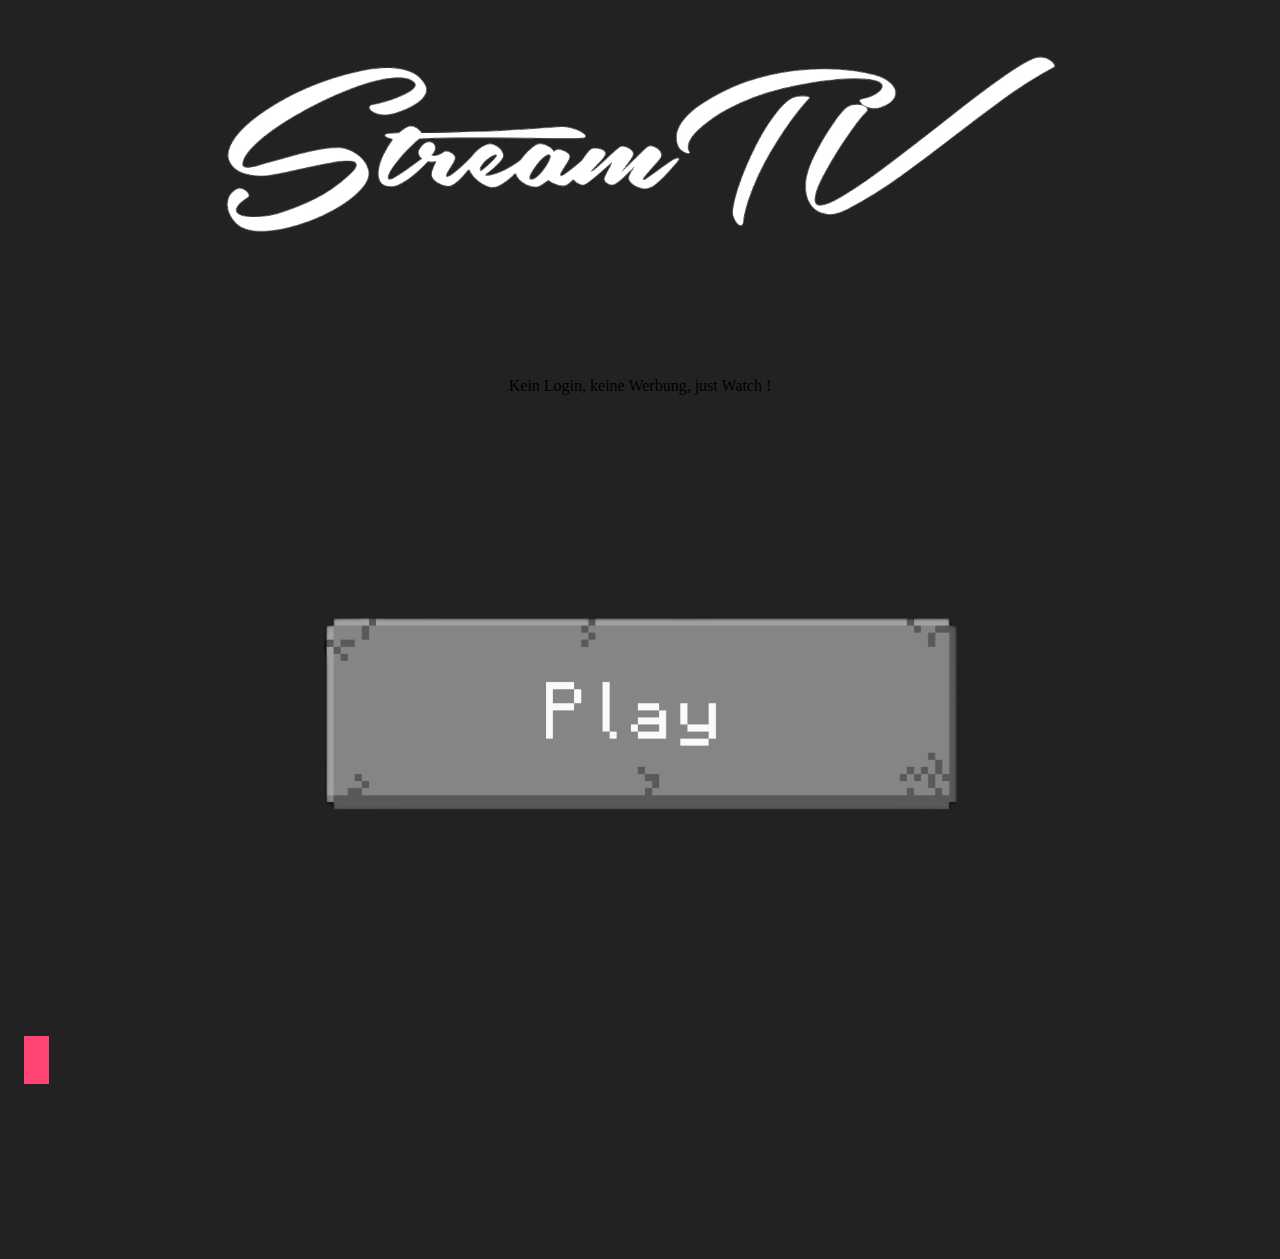
==== index.html @ 88ff3b4a "Aktualisieren von index.html" ====
<!DOCTYPE html>
<html lang="en">
<head>
    <meta charset="UTF-8">
    <meta http-equiv="X-UA-Compatible" content="IE=edge">
  <title>🫧</title>
    <meta name="description" content="width=device-width, initial-scale=1.0">

<link href="style.css" rel="stylesheet">

</head>

<center>
<body>
<h1></h1>
<p></p>

<img src="StreamTV.png" alt="x" width="100%" height="auto">

<p>
Kein Login, keine Werbung, just Watch !
</p> 


<p>                                                    </p>

    <a href="https://destiny-world.de" target="_blank" class="click"><img src="BackgroundEraser_20240723_085752919.png" alt="PLAY" width="auto" height="80"></a>



<p>
</p>




 <p>
</p>

</body>
</center>
</html>
---- style.css ----
html {
  display: flex;
  height:100vh;
  overflow: hidden;
  justify-content: center;
  align-items: center;
  flex-direction:column;
  background: #222;
}

body::before, body::after {
  font-weight: bold;
  font-family: 'SF Mono', 'Courier New', Courier, monospace;
  font-size: 42px;
  color: #ff4473;
}

head { 
  display: block;
  background-image:  url(http://vitaforas.de/LOGO.png);
  height:20rem;
  width:20rem;
  background-repeat: no-repeat;
  background-size: cover;
  border: 5px solid #fff;
  border-radius: 10px;
  border-style: dashed;
}


.hidden-link {
    display: none; /* Verstecke den Link */
}

p {
    position: relative; /* Setze den Positionstyp auf relative für das übergeordnete `p` Element */
}

p:hover .hidden-link {
    display: block; /* Zeige den Link an, wenn das übergeordnete `p` Element gehovered wird */
}

img {
    width: 100%; /* Setze die Breite auf 100% */
    height: auto; /* Lass die Höhe automatisch anpassen */
}

body::before {
  display: inline-block;
  padding-top: 3rem;
  content: "Need to pee...";
}

body::after {
  margin-left: 16px;
  display: inline;
  content: "i";
  background: #ff4473;
  animation: blink 1s infinite;
}

@keyframes blink {
  from {
    opacity: 1;
  }

  to {
    opacity: 0;
  }
}

.hidden-link {
    display: none;
}
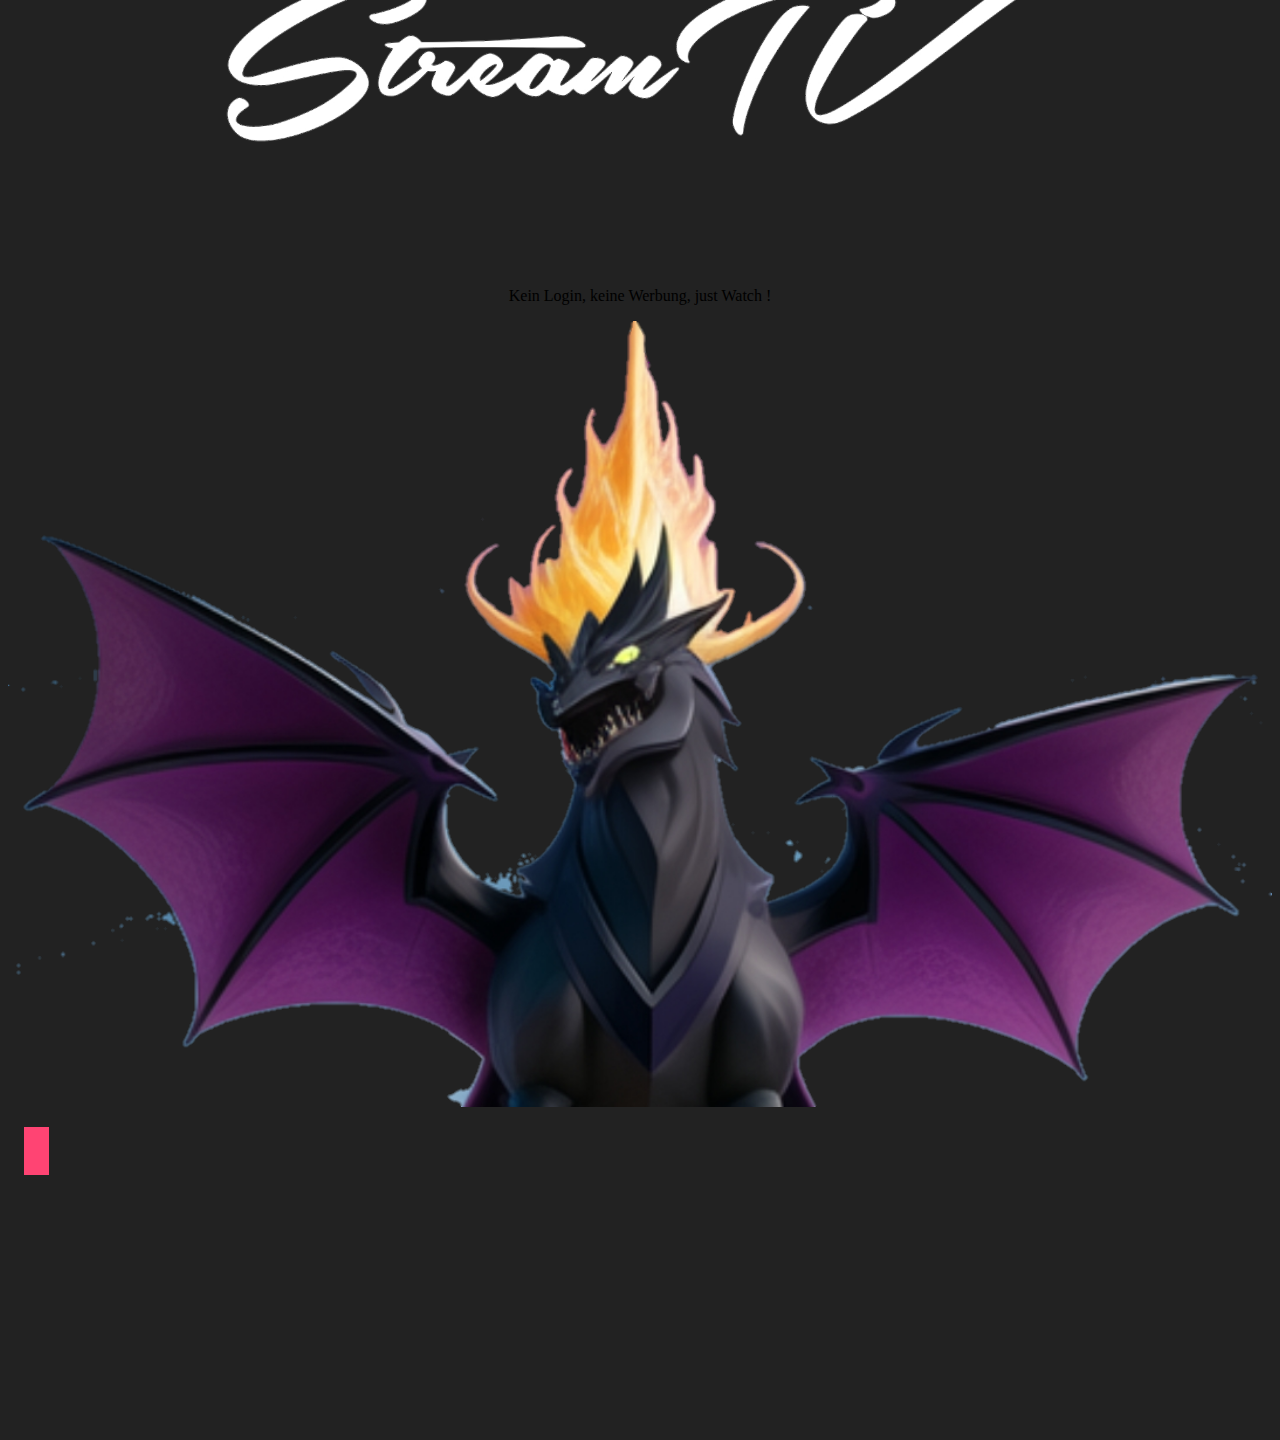
==== commit 4c18eadf: "Aktualisieren von index.html" ====
--- a/index.html
+++ b/index.html
@@ -24,7 +24,7 @@
 
 <p>                                                    </p>
 
-    <a href="https://destiny-world.de" target="_blank" class="click"><img src="BackgroundEraser_20240723_085752919.png" alt="PLAY" width="auto" height="80"></a>
+    <a href="https://vitaforas.de" target="_blank" class="click"><img src="1709265915099.png" alt="PLAY" width="auto" height="80"></a>
 
 
 
--- a/style.css
+++ b/style.css
@@ -48,7 +48,7 @@
 body::before {
   display: inline-block;
   padding-top: 3rem;
-  content: "Need to pee...";
+  content: "Just Click...";
 }
 
 body::after {
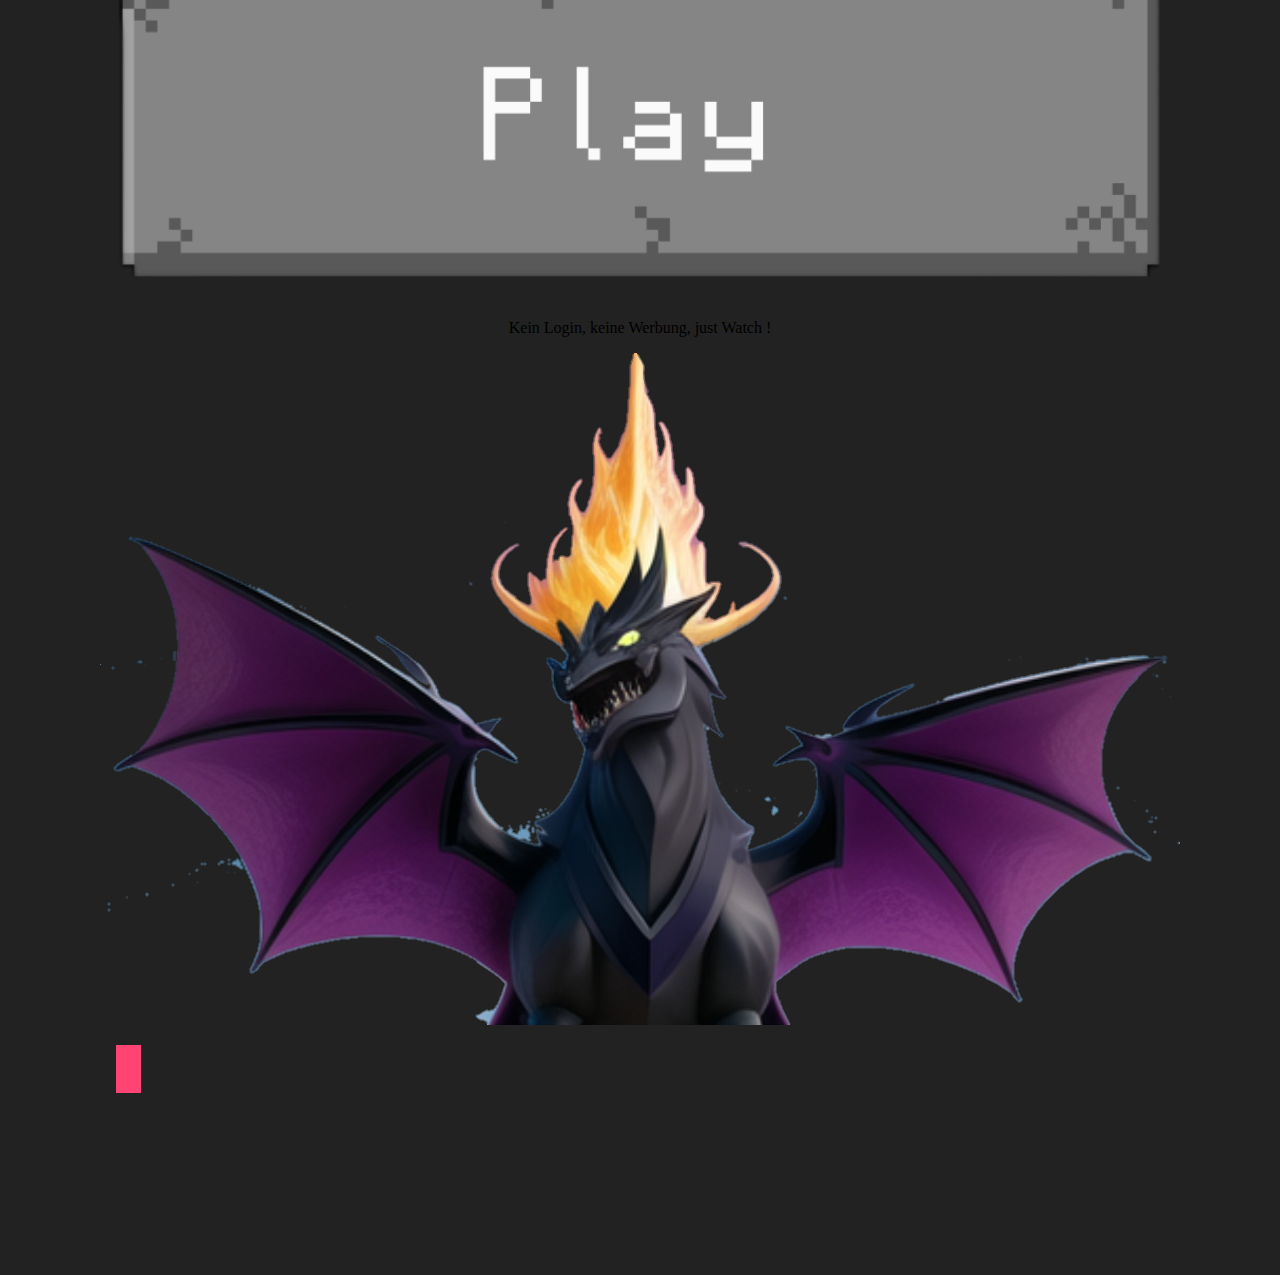
==== commit 5b318e4d: "Aktualisieren von index.html" ====
--- a/index.html
+++ b/index.html
@@ -15,7 +15,7 @@
 <h1></h1>
 <p></p>
 
-<img src="StreamTV.png" alt="x" width="100%" height="auto">
+<img src="Back.png" alt="x" width="100%" height="auto">
 
 <p>
 Kein Login, keine Werbung, just Watch !
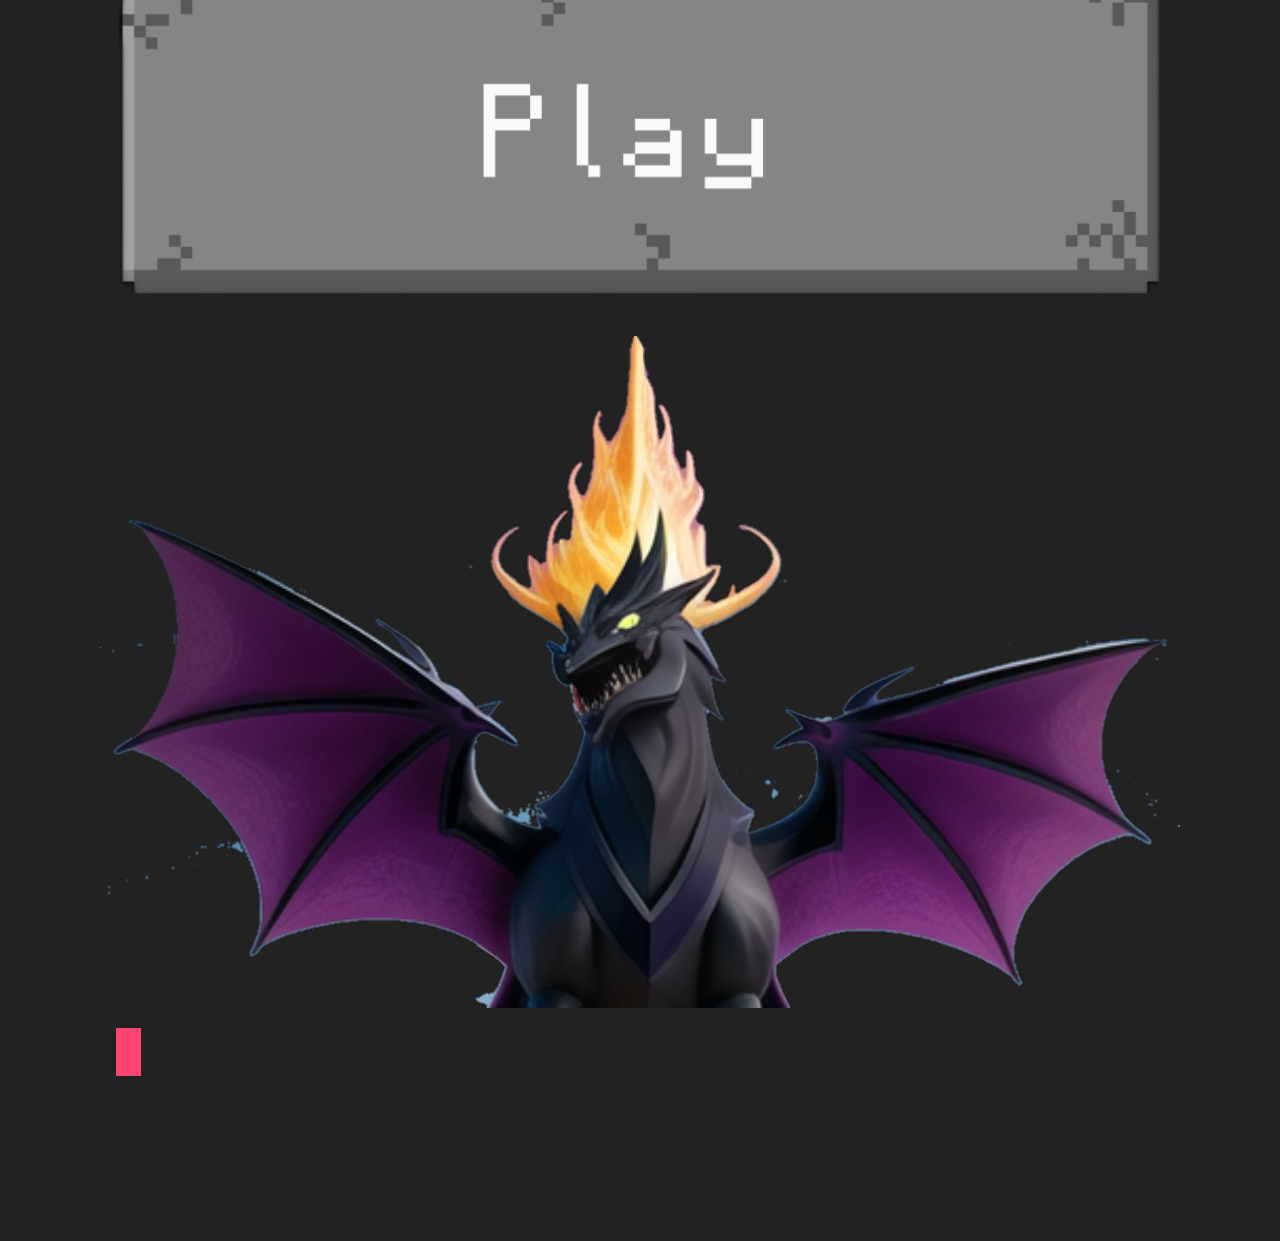
==== commit ef86bbd3: "Aktualisieren von index.html" ====
--- a/index.html
+++ b/index.html
@@ -15,10 +15,10 @@
 <h1></h1>
 <p></p>
 
-<img src="Back.png" alt="x" width="100%" height="auto">
+<img src="Back.png" alt="x" width="auto" height="80">
 
 <p>
-Kein Login, keine Werbung, just Watch !
+
 </p> 
 
 
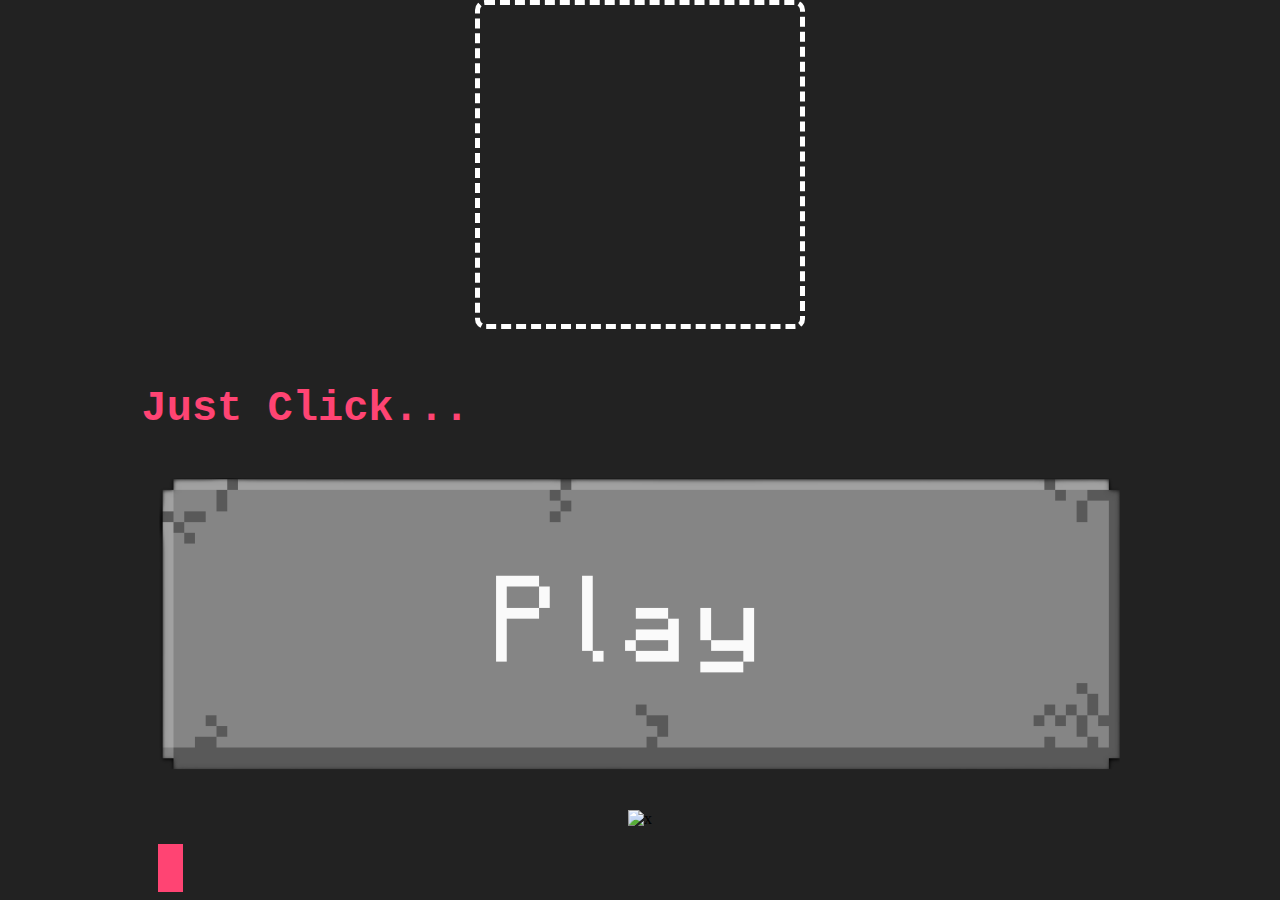
==== commit cb95edad: "Aktualisieren von index.html" ====
--- a/index.html
+++ b/index.html
@@ -15,7 +15,7 @@
 <h1></h1>
 <p></p>
 
-<img src="Back.png" alt="x" width="auto" height="80">
+    <a href="https://vitaforas.de" target="_blank" class="click"><img src="Back.png" alt="PLAY" width="auto" height="80"></a>
 
 <p>
 
@@ -24,9 +24,9 @@
 
 <p>                                                    </p>
 
-    <a href="https://vitaforas.de" target="_blank" class="click"><img src="1709265915099.png" alt="PLAY" width="auto" height="80"></a>
 
 
+<img src="LOGO.png" alt="x" width="100%" height="auto">
 
 <p>
 </p>
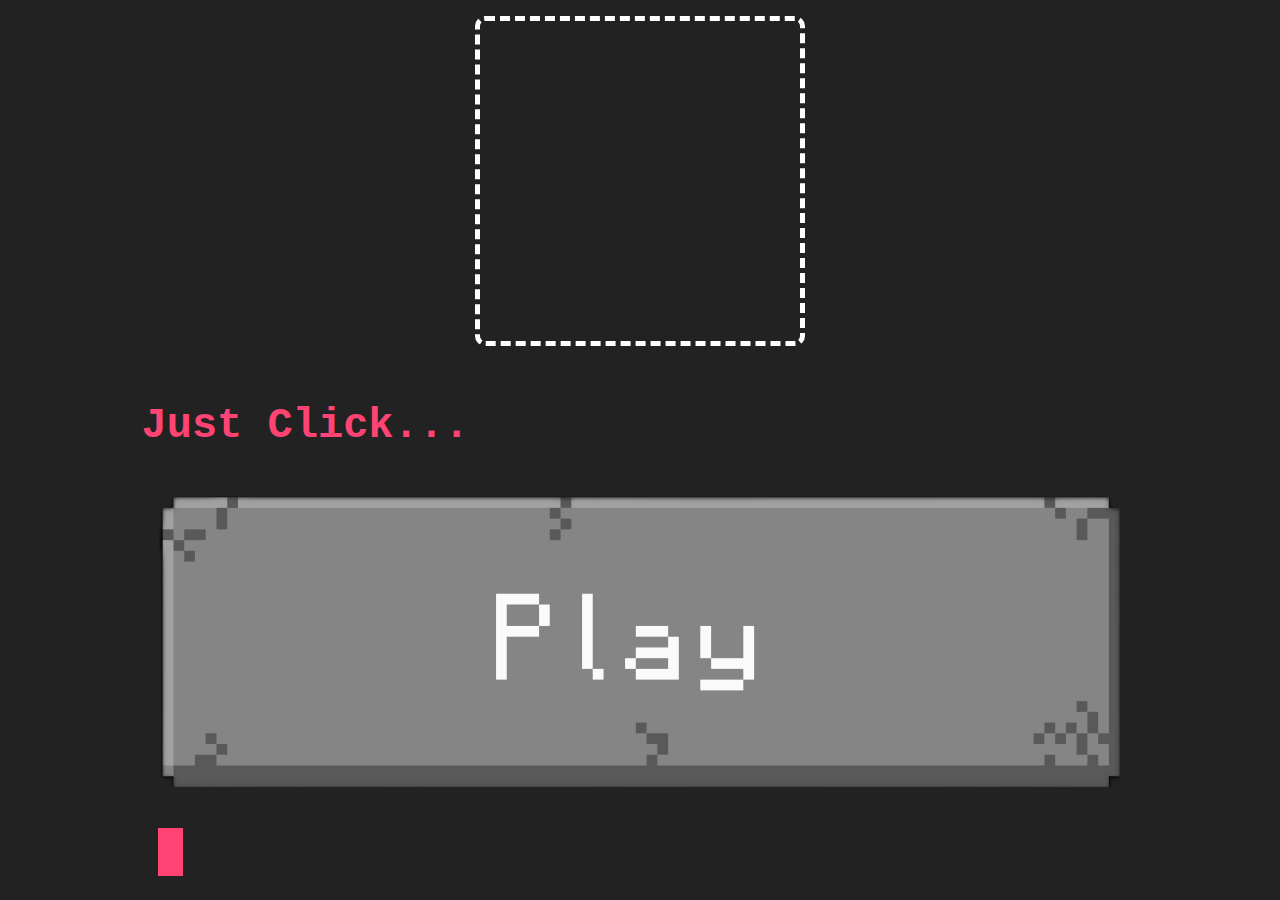
==== commit d8c1fade: "Aktualisieren von index.html" ====
--- a/index.html
+++ b/index.html
@@ -26,8 +26,6 @@
 
 
 
-<img src="LOGO.png" alt="x" width="100%" height="auto">
-
 <p>
 </p>
 
